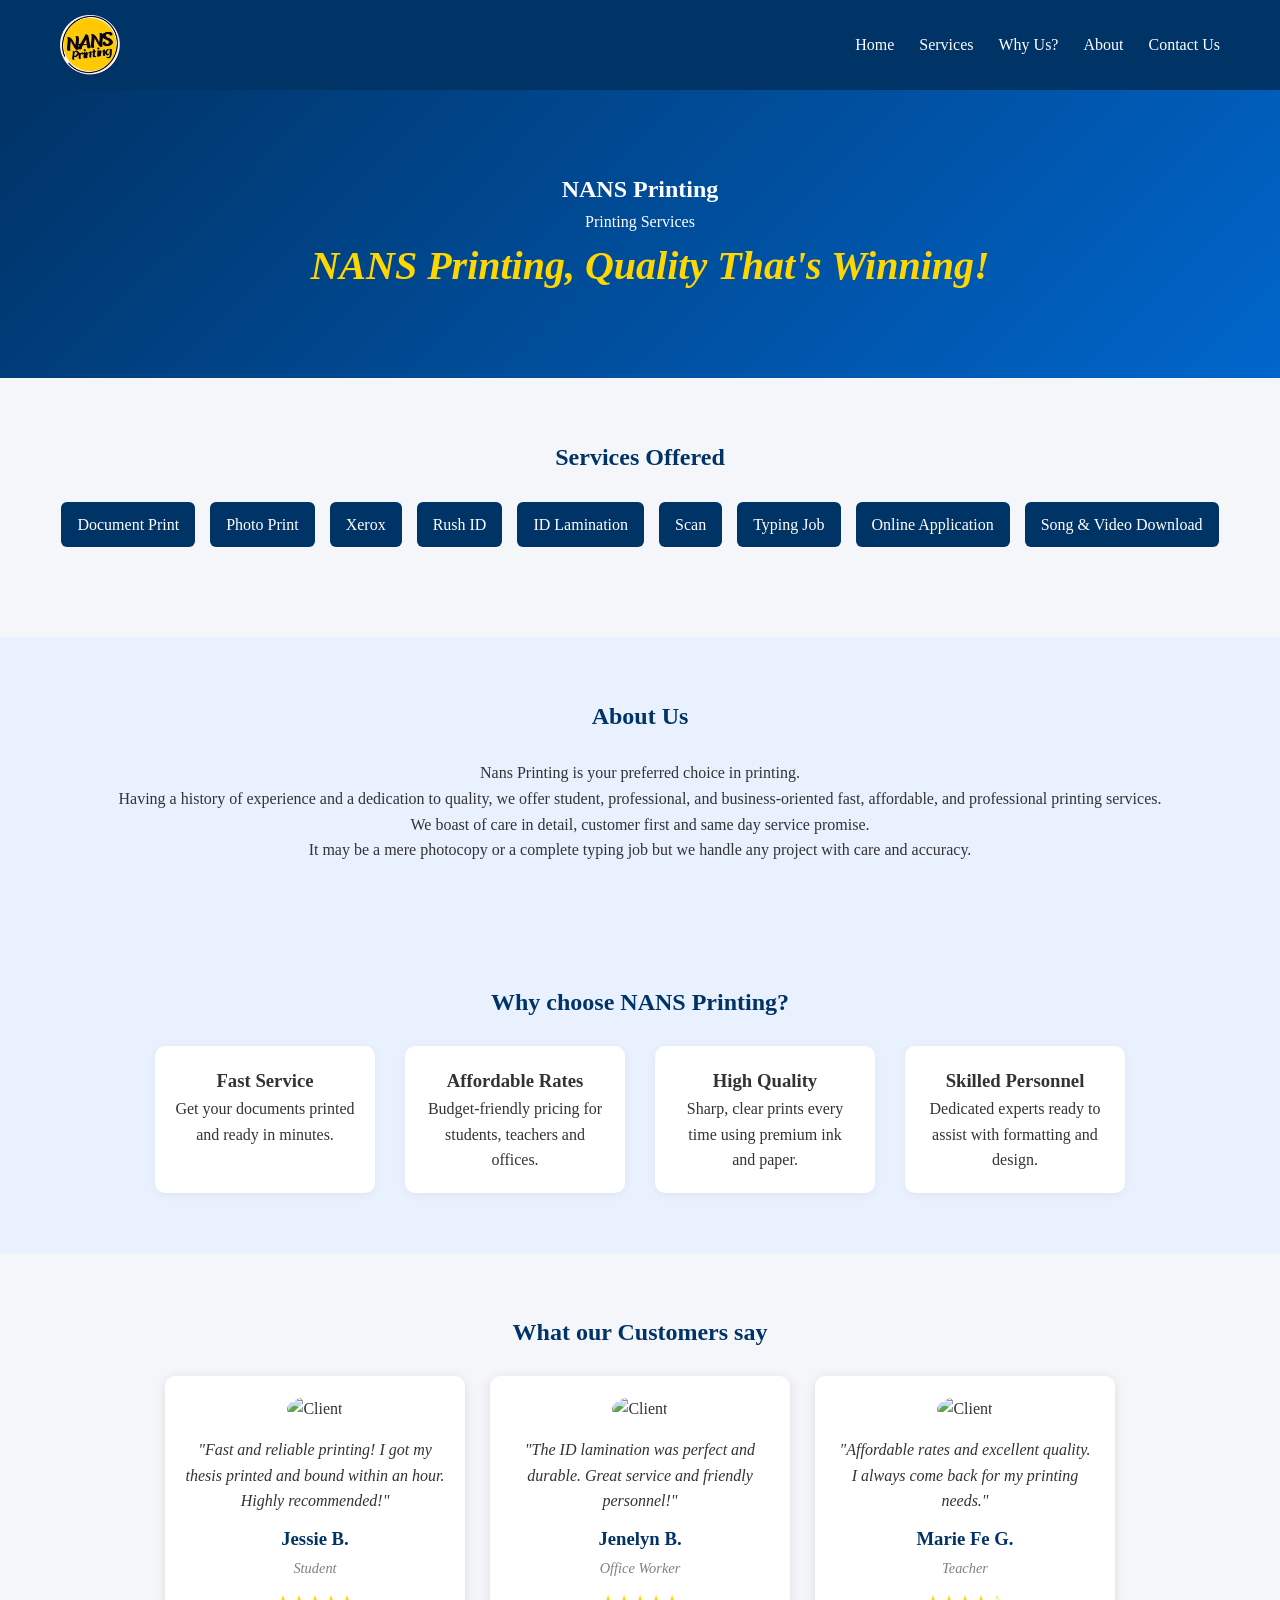
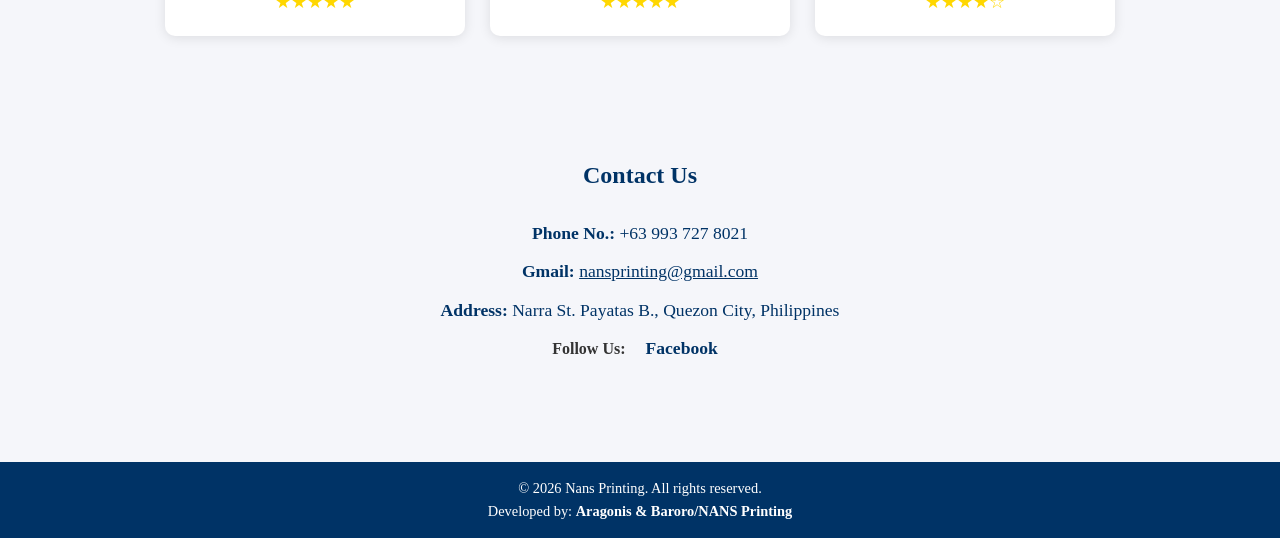
==== index.html @ 559a5e2a "Update index.html" ====
<!DOCTYPE html>
<html lang="en">
<head>
  <meta charset="UTF-8" />
  <meta name="viewport" content="width=device-width, initial-scale=1" />
  <title>NANS Printing</title>
  <link rel="stylesheet" href="style.css" />
</head>
<body>
  <header>
    <div class="logo">
      <img src="WEBSITE\logo.png" alt="Nans Printing" />
    </div>
    <nav>
      <ul class="nav-links">
        <li><a href="index.html">Home</a></li>
        <li><a href="services.html">Services</a></li>
        <li><a href="why.html">Why Us?</a></li>
        <li><a href="about.html">About</a></li>
        <li><a href="contact.html">Contact Us</a></li>
      </ul>
    </nav>
  </header>

  <section id="home" class="hero">
    <h2>NANS Printing</h2>
    <p>Printing Services</p>
    <h1 class="tagline">NANS Printing, Quality That's Winning!</h1>
  </section>

  <section id="services" class="services">
    <h2>Services Offered</h2>
    <div class="service-buttons">
      <a href="#docu" class="btn">Document Print</a>
      <a href="#photo" class="btn">Photo Print</a>
      <a href="#xerox" class="btn">Xerox</a>
      <a href="#id" class="btn">Rush ID</a>
      <a href="#laminate" class="btn">ID Lamination</a>
      <a href="#scan" class="btn">Scan</a>
      <a href="#typing" class="btn">Typing Job</a>
      <a href="#online" class="btn">Online Application</a>
      <a href="#download" class="btn">Song & Video Download</a>
    </div>

    <div class="service-details">
      <div id="docu" class="detail-card">
        <h3>Document Printing</h3>
        <img src="WEBSITE\docu.jpg" alt="Document printing sample" />
      </div>

      <div id="photo" class="detail-card">
        <h3>Photo Printing</h3>
        <img src="WEBSITE\photo.jpg" alt="Photo printing sample" />
      </div>

      <div id="xerox" class="detail-card">
        <h3>Xerox / Photocopy</h3>
        <img src="WEBSITE\xerox.jpg" alt="Photocopy sample" />
      </div>

      <div id="id" class="detail-card">
        <h3>Rush ID Printing</h3>
        <img src="WEBSITE\rush-id.jpg" alt="Sample ID Card" />
      </div>

      <div id="laminate" class="detail-card">
        <h3>ID Lamination</h3>
        <img src="WEBSITE\lamination.jpg" alt="Lamination sample" />
      </div>

      <div id="scan" class="detail-card">
        <h3>Scanning</h3>
        <img src="WEBSITE\scan.jpg" alt="Scan sample" />
      </div>

      <div id="typing" class="detail-card">
        <h3>Typing Job</h3>
        <img src="WEBSITE\typing.jpg" alt="Typing job sample" />
      </div>

      <div id="online" class="detail-card">
        <h3>Online Application</h3>
        <img src="WEBSITE\online.jpg" alt="Online application sample" />
      </div>

      <div id="download" class="detail-card">
        <h3>Song & Video Download</h3>
        <img src="WEBSITE\download.jpg" alt="Song & Video Download sample" />
      </div>
    </div>
  </section>

  <section id="about" class="about">
    <h2>About Us</h2>
    <p>
      Nans Printing is your preferred choice in printing.<br>
      Having a history of experience and a dedication to quality,
      we offer student, professional, and business-oriented fast,
      affordable, and professional printing services.<br>
    </p>
    <p>
      We boast of care in detail, customer first and same day service promise.<br>
      It may be a mere photocopy or a complete typing job
      but we handle any project with care and accuracy.<br>
    </p>
  </section>

  <section id="why-choose" class="why-choose">
    <h2>Why choose NANS Printing?</h2>
    <div class="reasons">
      <div class="reason">
        <h3>Fast Service</h3>
        <p>Get your documents printed and ready in minutes.</p>
      </div>
      <div class="reason">
        <h3>Affordable Rates</h3>
        <p>Budget-friendly pricing for students, teachers and offices.</p>
      </div>
      <div class="reason">
        <h3>High Quality</h3>
        <p>Sharp, clear prints every time using premium ink and paper.</p>
      </div>
      <div class="reason">
        <h3>Skilled Personnel</h3>
        <p>Dedicated experts ready to assist with formatting and design.</p>
      </div>
    </div>
  </section>

  <section id="testimonials" class="testimonials">
    <h2>What our Customers say</h2>
    <div class="inner">
      <div class="row">
        <div class="col">
          <div class="testimonial">
            <img src="customer1.jpg" alt="Client" />
            <p>"Fast and reliable printing! I got my thesis printed and bound within an hour. Highly recommended!"</p>
            <div class="name"><h3>Jessie B.</h3></div>
            <div class="position"><p>Student</p></div>
            <div class="stars">★★★★★</div>
          </div>
        </div>
        <div class="col">
          <div class="testimonial">
            <img src="customer2.jpg" alt="Client" />
            <p>"The ID lamination was perfect and durable. Great service and friendly personnel!"</p>
            <div class="name"><h3>Jenelyn B.</h3></div>
            <div class="position"><p>Office Worker</p></div>
            <div class="stars">★★★★★</div>
          </div>
        </div>
        <div class="col">
          <div class="testimonial">
            <img src="customer3.jpg" alt="Client" />
            <p>"Affordable rates and excellent quality. I always come back for my printing needs."</p>
            <div class="name"><h3>Marie Fe G.</h3></div>
            <div class="position"><p>Teacher</p></div>
            <div class="stars">★★★★☆</div>
          </div>
        </div>
      </div>
    </div>
  </section>

  <section id="contact" class="contact">
    <h2>Contact Us</h2>
    <p><strong>Phone No.:</strong> +63 993 727 8021</p>
    <p>
      <strong>Gmail:</strong>
      <a href="mailto:nansprinting@gmail.com">nansprinting@gmail.com</a>
    </p>
    <p><strong>Address:</strong> Narra St. Payatas B., Quezon City, Philippines</p>
    <div class="social-links">
      <strong>Follow Us:</strong>
      <a href="https://www.facebook.com/nanske.flores" target="_blank"><i class="fab fa-facebook"></i> Facebook</a>
    </div>
  </section>

  <footer>
    <p>&copy; <span id="year"></span> Nans Printing. All rights reserved.</p>
    <p>Developed by: <strong>Aragonis & Baroro/NANS Printing</strong></p>
  </footer>

  <script>
    document.getElementById("year").textContent = new Date().getFullYear();
  </script>
</body>
</html>
---- style.css ----
* {
  box-sizing: border-box;
  margin: 0;
  padding: 0;
  font-family: Tahoma;
}

body {
  background-color: #f5f6fa;
  color: #333;
  line-height: 1.6;
}

header {
  background-color: #003366;
  color: white;
  display: flex;
  flex-wrap: wrap;
  justify-content: space-between;
  align-items: center;
  padding: 15px 60px;
}

.logo {
  display: flex;
  align-items: center;
  gap: 10px;
}

.logo img {
  width: 60px;
  height: auto;
  object-fit: contain;
  border-radius: 8px;
}

.tagline {
  font-style: italic;
  font-size: 2.5rem;
  margin-left: 20px;
  color: #ffd700;
}

.nav-links {
  list-style: none;
  display: flex;
  gap: 25px;
}

.nav-links a {
  color: white;
  text-decoration: none;
  font-weight: 500;
}

.nav-links a:hover {
  color: #ffd700;
}

.hero {
  text-align: center;
  padding: 80px 20px;
  background: linear-gradient(135deg, #003366, #0066cc);
  color: white;
}

.services {
  padding: 60px 20px;
  text-align: center;
}

.services h2 {
  color: #003366;
  margin-bottom: 25px;
}

.service-buttons {
  display: flex;
  flex-wrap: wrap;
  justify-content: center;
  gap: 15px;
  margin-bottom: 30px;
}

.btn {
  background-color: #003366;
  color: white;
  padding: 10px 16px;
  border-radius: 6px;
  text-decoration: none;
  font-weight: 500;
  transition: 0.3s;
}

.btn:hover {
  background-color: #0055aa;
}

.detail-card {
  display: none;
  background: white;
  padding: 25px;
  margin: 0 auto 30px;
  max-width: 700px;
  border-radius: 12px;
  box-shadow: 0 2px 8px rgba(0,0,0,0.1);
  text-align: center;
  animation: fadeIn 0.3s ease-in-out;
}

.detail-card:target {
  display: block;
}

.detail-card img {
  max-width: 100%;
  height: auto;
  border-radius: 8px;
  margin-bottom: 15px;
}

.close-btn {
  display: inline-block;
  margin-top: 15px;
  background-color: #0055aa;
  color: white;
  padding: 8px 14px;
  border-radius: 6px;
  text-decoration: none;
}

.close-btn:hover {
  background-color: #003366;
}

@keyframes fadeIn {
  from {opacity: 0; transform: translateY(10px);}
  to {opacity: 1; transform: translateY(0);}
}

.about, .contact, .why-choose, .testimonials {
  padding: 60px 20px;
  text-align: center;
}

.about, .why-choose {
  background-color: #e9f1ff;
}

.about h2, .contact h2, .why-choose h2, .testimonials h2 {
  color: #003366;
  margin-bottom: 25px;
}

.about-split {
  display: grid;
  grid-template-columns: 1fr 1fr;
  grid-template-rows: 1fr 1fr;
  gap: 0;
  padding: 0;
  background: #fff;
}

.about-split .about-img {
  width: 100%;
  height: 100%;
  overflow: hidden;
  display: flex;
  align-items: stretch;
}

.about-split .about-img img {
  width: 100%;
  height: 100%;
  max-height: 380px;
  object-fit: cover;
  display: block;
}

.about-split .about-hero,
.about-split .about-para {
  display: flex;
  flex-direction: column;
  justify-content: center;
  align-items: center;
  background: #fff;
  padding: 40px 30px 30px 30px;
  text-align: center;
}

.about-split .about-hero h2 {
  font-size: 2rem;
  margin-bottom: 12px;
  font-weight: 900;
  letter-spacing: 1px;
  color: #121212;
  text-transform: uppercase;
  border-bottom: 3px solid #23b167;
  display: inline-block;
  padding-bottom: 2px;
}

.about-split .about-hero p {
  font-size: 1rem;
  color: #222;
}

.about-split .about-para p {
  font-size: 1rem;
  color: #222;
}

.about-split {
  display: grid;
  grid-template-columns: 1fr 1fr;
  gap: 10px;
  padding: 40px 20px;
  align-items: center;
  background-color: white;
}

.about-split .about-image img {
  width: 100%;
  height: auto;
  border-radius: 8px;
  object-fit: cover;
}

.about-split .about-text {
  text-align: center;
  font-size: 0.9rem;
  color: #333;
  padding: 10px 30px;
}

.about-split h2 {
  font-weight: 900;
  text-transform: uppercase;
  font-size: 1.3rem;
  margin-bottom: 12px;
  color: #000;
  border-bottom: 3px solid #ffd700;
  width: fit-content;
  margin-left: auto;
  margin-right: auto;
}

@media (max-width: 900px) {
  .about-split {
    grid-template-columns: 1fr;
    grid-template-rows: repeat(4, auto);
  }
  .about-split .about-img img {
    max-height: 240px;
  }
}

.why-choose .reasons {
  display: flex;
  flex-wrap: wrap;
  justify-content: center;
  gap: 30px;
}

.why-choose .reason {
  background: white;
  padding: 20px;
  border-radius: 10px;
  box-shadow: 0 2px 10px rgba(0,0,0,0.05);
  width: 220px;
  text-align: center;
}

.testimonials .inner {
  max-width: 1000px;
  margin: 0 auto;
}

.testimonials .row {
  display: flex;
  flex-wrap: wrap;
  justify-content: center;
  gap: 25px;
}

.testimonials .col {
  background: white;
  border-radius: 10px;
  box-shadow: 0 2px 12px rgba(0,0,0,0.1);
  padding: 20px;
  max-width: 300px;
}

.testimonials .testimonial img {
  border-radius: 50%;
  width: 80px;
  height: 80px;
  object-fit: cover;
  margin-bottom: 15px;
}

.testimonials .testimonial p {
  font-style: italic;
  margin-bottom: 10px;
}

.testimonials .name h3 {
  color: #003366;
  margin-bottom: 3px;
}

.testimonials .position p {
  font-size: 0.9em;
  color: gray;
  margin-bottom: 8px;
}

.testimonials .stars {
  color: #ffd700;
  font-size: 1.1rem;
}

.why-combined-container {
  padding: 60px 0 60px 0;
  background: #fff;
}

.why-custom {
  text-align: center;
  margin-bottom: 40px;
}

.why-custom h2 {
  font-size: 2.8rem;
  font-weight: 800;
  margin-bottom: 18px;
  color: #222;
}

.why-custom p {
  font-size: 1.3rem;
  font-weight: 300;
  line-height: 1.6;
  max-width: 950px;
  margin: 0 auto 28px auto;
  color: #444;
}

.why-features {
  display: flex;
  flex-wrap: wrap;
  justify-content: center;
  gap: 28px;
  margin-top: 24px;
}

.why-features > div {
  background: #f5f6fa;
  padding: 20px 25px;
  border-radius: 10px;
  box-shadow: 0 2px 10px rgba(0,0,0,0.06);
  width: 220px;
  min-height: 160px;
  text-align: center;
}

.why-features h3 {
  color: #003366;
  font-size: 1.2rem;
  margin-bottom: 8px;
  font-weight: 700;
}

.why-features p {
  color: #333;
  font-size: 1rem;
}

.testimonials-custom {
  padding: 50px 20px 20px 20px;
  text-align: center;
  background-color: #fff1a0;
  color: #333;
  font-family: 'Segoe UI', Tahoma, Geneva, Verdana, sans-serif;
  max-width: 700px;
  margin: 0 auto;
  border-radius: 10px;
  box-shadow: 0 2px 16px rgba(0,0,0,0.06);
  position: relative;
}

.testimonial-slider {
  display: flex;
  align-items: center;
  justify-content: center;
  gap: 20px;
}

.testimonial-btn {
  background: #fff;
  border: 2px solid #ffd700;
  color: #ffd700;
  border-radius: 50%;
  width: 44px;
  height: 44px;
  font-size: 2rem;
  cursor: pointer;
  transition: background 0.2s, color 0.2s;
}

.testimonial-btn:hover {
  background: #ffd700;
  color: #fff;
}

.testimonial-content {
  width: 470px;
  min-height: 220px;
  position: relative;
  display: flex;
  overflow: hidden;
  justify-content: center;
}

.testimonial-item {
  display: none;
  flex-direction: column;
  align-items: center;
  width: 100%;
  transition: opacity 0.3s;
  position: absolute;
  left: 0;
  top: 0;
}

.testimonial-item.active {
  display: flex;
  position: static;
}

.testimonial-quote {
  font-size: 4rem;
  color: #ffd700;
  margin-bottom: 10px;
  font-weight: 900;
  line-height: 1;
}

.testimonial-content blockquote {
  font-style: italic;
  font-size: 1.2rem;
  margin: 0 20px 15px 20px;
  color: #555;
}

.testimonial-content cite {
  display: block;
  font-weight: 600;
  font-style: normal;
  font-size: 1rem;
  color: #777;
  margin-top: 6px;
}

@media (max-width: 900px) {
  .testimonial-content {
    width: 92vw;
    min-height: 190px;
  }
}


@media (max-width: 900px) {
  .why-features {
    flex-direction: column;
    align-items: center;
    gap: 20px;
  }
  .testimonial-content {
    width: 92vw;
    min-height: 190px;
  }
}


.contact p, .contact a {
  font-size: 1.1rem;
  color: #003366;
  margin: 10px 0;
}

.custom-contact-block {
  padding: 60px 10px 36px 10px;
  text-align: center;
  background: #fffbe9;
}

.custom-contact-block h2 {
  font-size: 2rem;
  color: #876800;
  margin-bottom: 10px;
  font-weight: bold;
  display: inline-block;
  border-bottom: 2.5px solid #ffd700;
  padding-bottom: 5px;
}

.custom-contact-block p {
  font-size: 1rem;
  color: #816303;
  margin-bottom: 38px;
}

.custom-contact-list {
  display: flex;
  flex-wrap: wrap;
  justify-content: center;
  gap: 24px;
  margin-top: 10px;
}

.contact-box {
  display: flex;
  align-items: flex-start;
  background: #fffdfa;
  border: 3px solid #ffd700;
  border-radius: 12px;
  padding: 12px 17px 12px 12px;
  min-width: 300px;
  max-width: 245px;
  box-shadow: 0 1px 6px rgba(162, 127, 9, 0.07);
  gap: 14px;
  margin-bottom: 10px;
  text-align: left;
  transition: box-shadow 0.24s, border-color 0.24s;
}

.contact-box:hover {
  box-shadow: 0 4px 16px rgba(255,215,0, 0.16);
  border-color: #e6c200;
}

.contact-icon {
  width: 38px;
  height: 38px;
  margin-top: 3px;
  flex-shrink: 0;
  display: flex;
  align-items: center;
  justify-content: center;
}

.location-icon {
  border-radius: 50%;
  background: linear-gradient(135deg, #ffd700 70%, #fff6a0 100%);
  position: relative;
}
.location-icon:after {
  content: '';
  display: block;
  width: 13px;
  height: 13px;
  background: #fff;
  border-radius: 50%;
  position: absolute;
  left: 12px;
  top: 9px;
  border: 2px solid #ffd700;
}
.location-icon:before {
  content: '';
  position: absolute;
  left: 15px;
  top: 22px;
  width: 8px;
  height: 10px;
  border-radius: 6px 6px 15px 15px/7px 7px 17px 17px;
  background: #ffd700;
}

.phone-icon {
  background: #ffd700;
  border-radius: 10px;
  position: relative;
}
.phone-icon:before {
  content: '';
  position: absolute;
  left: 12px;
  top: 8px;
  width: 13px;
  height: 18px;
  border-radius: 7px 7px 13px 13px/6px 6px 14px 14px;
  background: #fff;
  border: 2px solid #ffd700;
  border-bottom-width: 5px;
  transform: rotate(-25deg);
}
.phone-icon:after {
  content: '';
  position: absolute;
  left: 19px;
  top: 24px;
  width: 4px;
  height: 4px;
  border-radius: 50%;
  background: #fffbe9;
  border: 1.5px solid #ffd700;
}

.email-icon {
  position: relative;
  background: #ffd700;
  border-radius: 8px;
}
.email-icon:before {
  content: '';
  display: block;
  position: absolute;
  left: 7px;
  top: 10px;
  width: 24px;
  height: 16px;
  background: #fff;
  border: 2px solid #ffd700;
  border-radius: 5px;
}
.email-icon:after {
  content: '';
  position: absolute;
  left: 9px;
  top: 16px;
  width: 20px;
  height: 4px;
  border-bottom: 2.4px solid #ffd700;
  border-radius: 1.5px;
  transform: rotate(-7deg);
  background: transparent;
}

.fax-icon {
  position: relative;
  background: #ffe476;
  border-radius: 10px;
}
.fax-icon:before {
  content: '';
  position: absolute;
  left: 8px;
  top: 10px;
  width: 22px;
  height: 15px;
  background: #fff;
  border: 2px solid #ffd700;
  border-radius: 3px;
}
.fax-icon:after {
  content: '';
  position: absolute;
  left: 15px;
  top: 23px;
  width: 8px;
  height: 6px;
  border-radius: 2px 2px 6px 6px/2px 2px 5px 5px;
  background: #fffbe9;
  border: 1.7px solid #ffd700;
}

.contact-box strong {
  display: block;
  font-size: 1rem;
  color: #bc9a00;
  margin-bottom: 3px;
}
.contact-box p {
  margin: 0;
  font-size: 0.96rem;
  color: #494307;
}

@media (max-width: 725px) {
  .custom-contact-list {
    flex-direction: column;
    align-items: center;
    gap: 18px;
  }
  .contact-box {
    width: 98vw;
    max-width: 100%;
    min-width: 0;
  }
}

.social-links a {
  color: #003366;
  text-decoration: none;
  margin: 0 10px;
  font-weight: 600;
}

.social-links a i {
  margin-right: 6px;
}

.social-links a:hover {
  color: #0055aa;
}

footer {
  background-color: #003366;
  color: white;
  text-align: center;
  padding: 15px;
  margin-top: 40px;
  font-size: 0.9em;
}

@media (max-width: 768px) {
  header {
    flex-direction: column;
    padding: 20px;
  }
  
  .nav-links {
    gap: 15px;
    flex-wrap: wrap;
    justify-content: center;
    margin-top: 10px;
  }

  .why-choose .reasons {
    flex-direction: column;
    gap: 20px;
  }

  .testimonials .row {
    flex-direction: column;
    gap: 20px;
  }
}
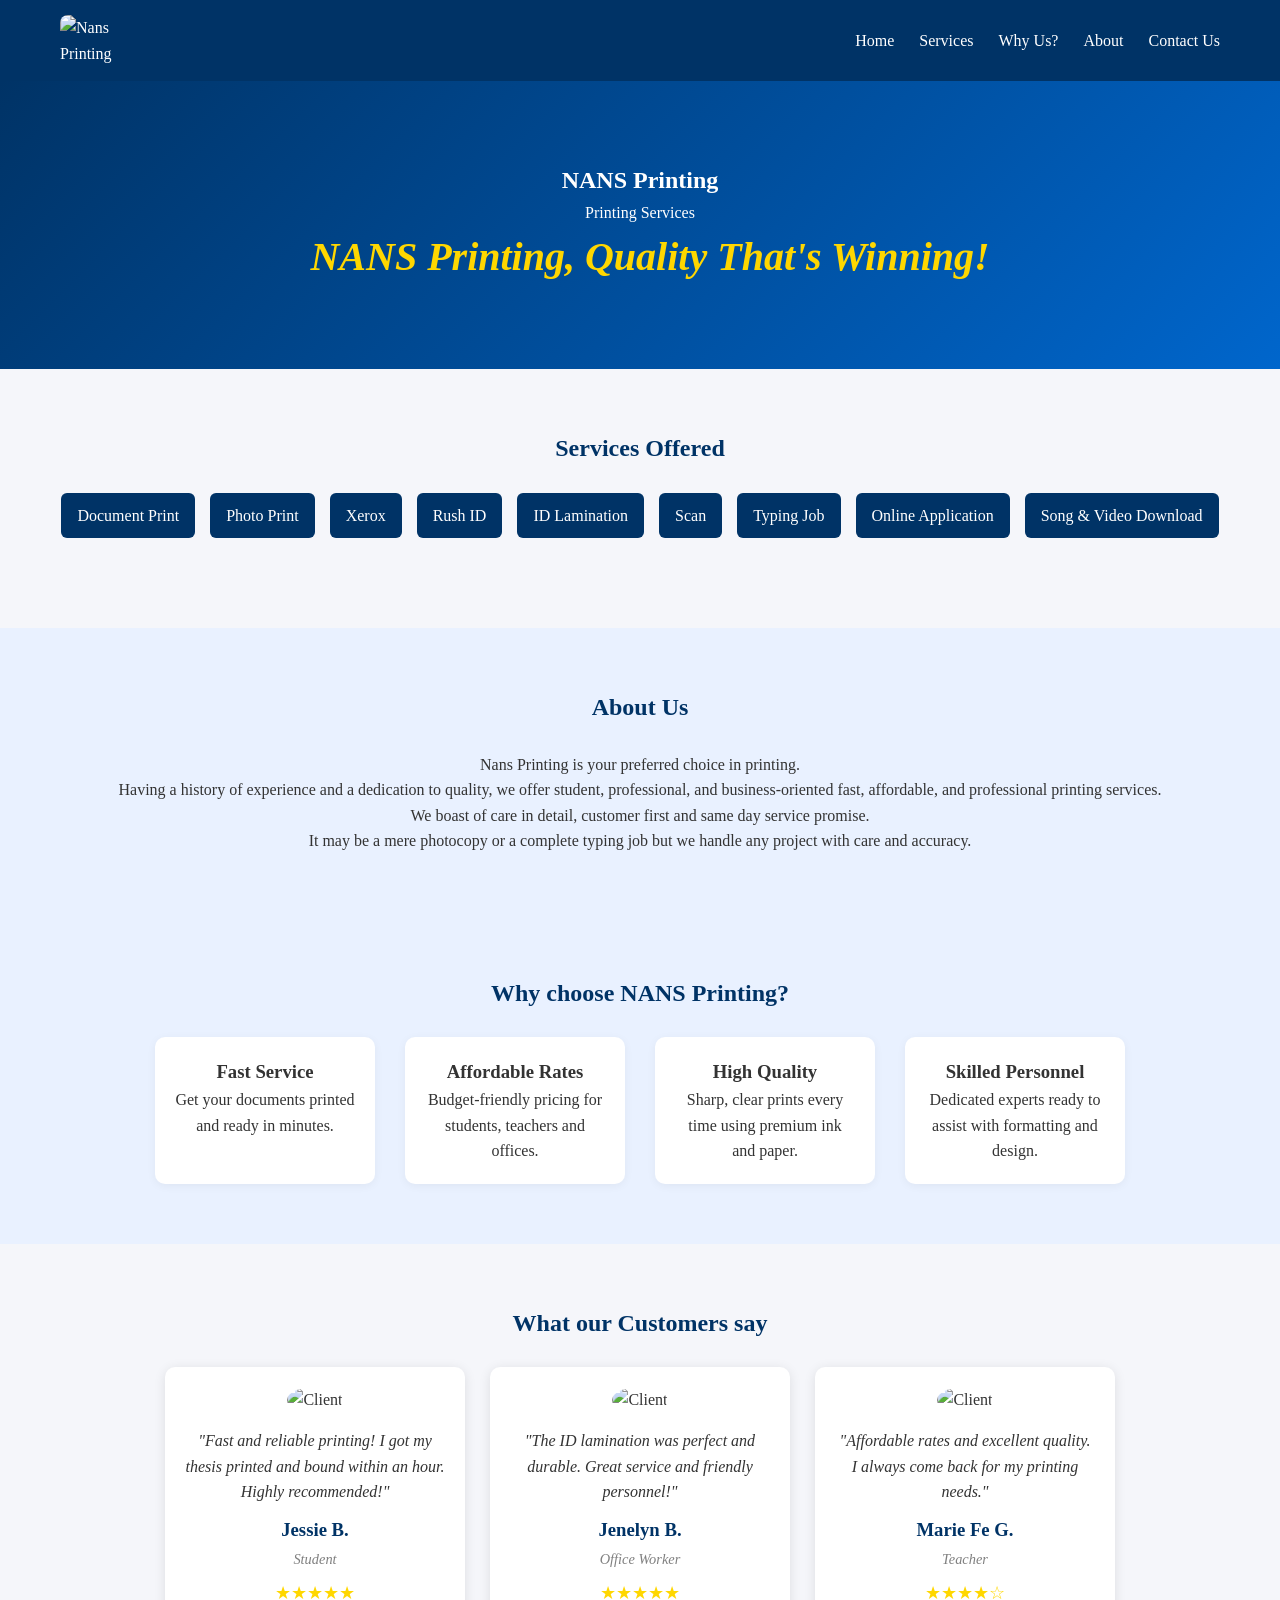
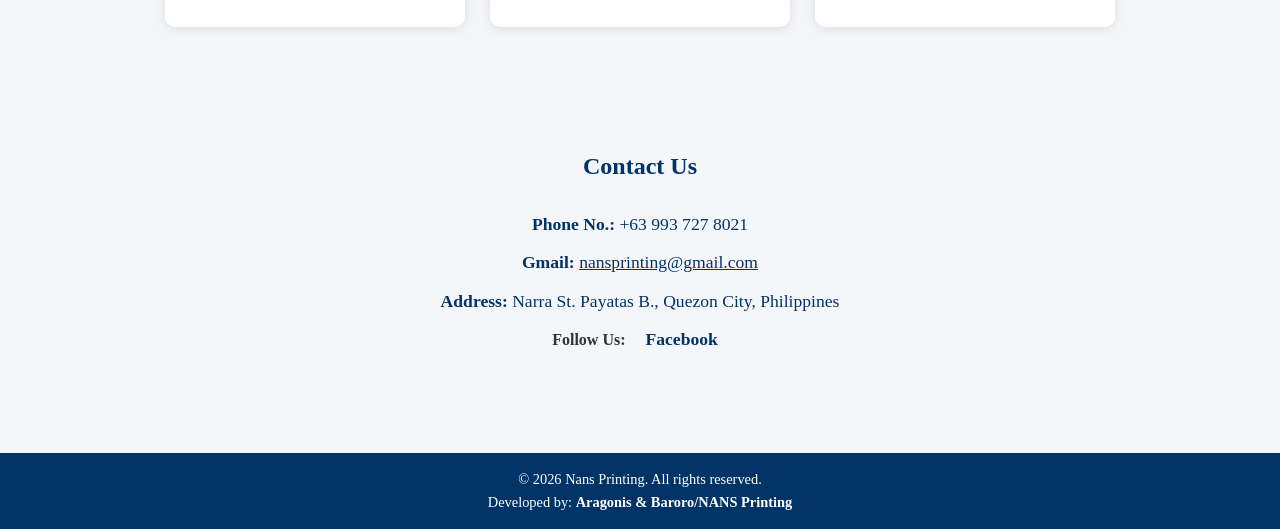
==== commit 747ba20e: "Update index.html" ====
--- a/index.html
+++ b/index.html
@@ -9,7 +9,7 @@
 <body>
   <header>
     <div class="logo">
-      <img src="WEBSITE\logo.png" alt="Nans Printing" />
+      <img src="nansprinting\WEBSITE\logo.png" alt="Nans Printing" />
     </div>
     <nav>
       <ul class="nav-links">
@@ -45,12 +45,12 @@
     <div class="service-details">
       <div id="docu" class="detail-card">
         <h3>Document Printing</h3>
-        <img src="WEBSITE\docu.jpg" alt="Document printing sample" />
+        <img src="nansprinting\WEBSITE\docu.jpg" alt="Document printing sample" />
       </div>
 
       <div id="photo" class="detail-card">
         <h3>Photo Printing</h3>
-        <img src="WEBSITE\photo.jpg" alt="Photo printing sample" />
+        <img src="nansprinting\WEBSITE\photo.jpg" alt="Photo printing sample" />
       </div>
 
       <div id="xerox" class="detail-card">
@@ -60,22 +60,22 @@
 
       <div id="id" class="detail-card">
         <h3>Rush ID Printing</h3>
-        <img src="WEBSITE\rush-id.jpg" alt="Sample ID Card" />
+        <img src="nansprinting\WEBSITE\rush-id.jpg" alt="Sample ID Card" />
       </div>
 
       <div id="laminate" class="detail-card">
         <h3>ID Lamination</h3>
-        <img src="WEBSITE\lamination.jpg" alt="Lamination sample" />
+        <img src="nansprinting\WEBSITE\lamination.jpg" alt="Lamination sample" />
       </div>
 
       <div id="scan" class="detail-card">
         <h3>Scanning</h3>
-        <img src="WEBSITE\scan.jpg" alt="Scan sample" />
+        <img src="nansprinting\WEBSITE\scan.jpg" alt="Scan sample" />
       </div>
 
       <div id="typing" class="detail-card">
         <h3>Typing Job</h3>
-        <img src="WEBSITE\typing.jpg" alt="Typing job sample" />
+        <img src="nansprinting\WEBSITE\typing.jpg" alt="Typing job sample" />
       </div>
 
       <div id="online" class="detail-card">
@@ -85,7 +85,7 @@
 
       <div id="download" class="detail-card">
         <h3>Song & Video Download</h3>
-        <img src="WEBSITE\download.jpg" alt="Song & Video Download sample" />
+        <img src="nansprinting\WEBSITE\download.jpg" alt="Song & Video Download sample" />
       </div>
     </div>
   </section>
@@ -187,3 +187,4 @@
 </body>
 </html>
 
+
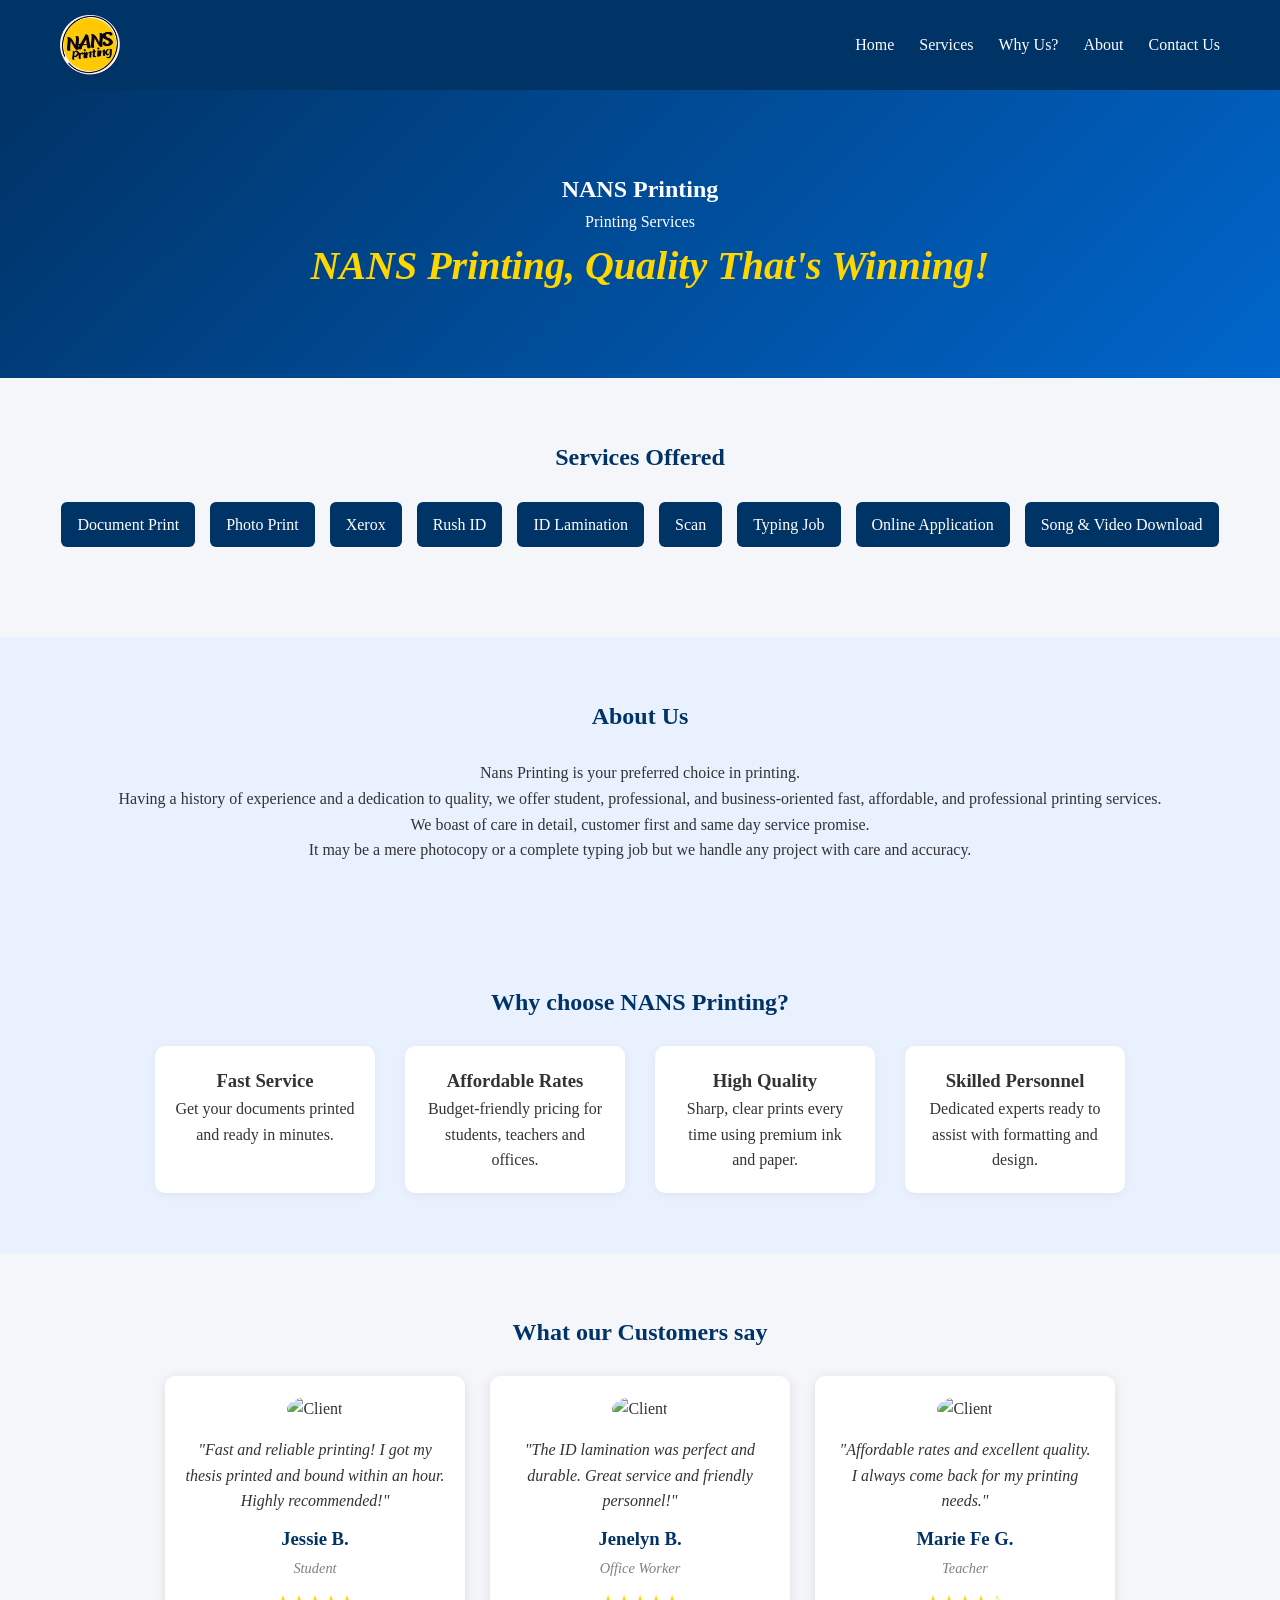
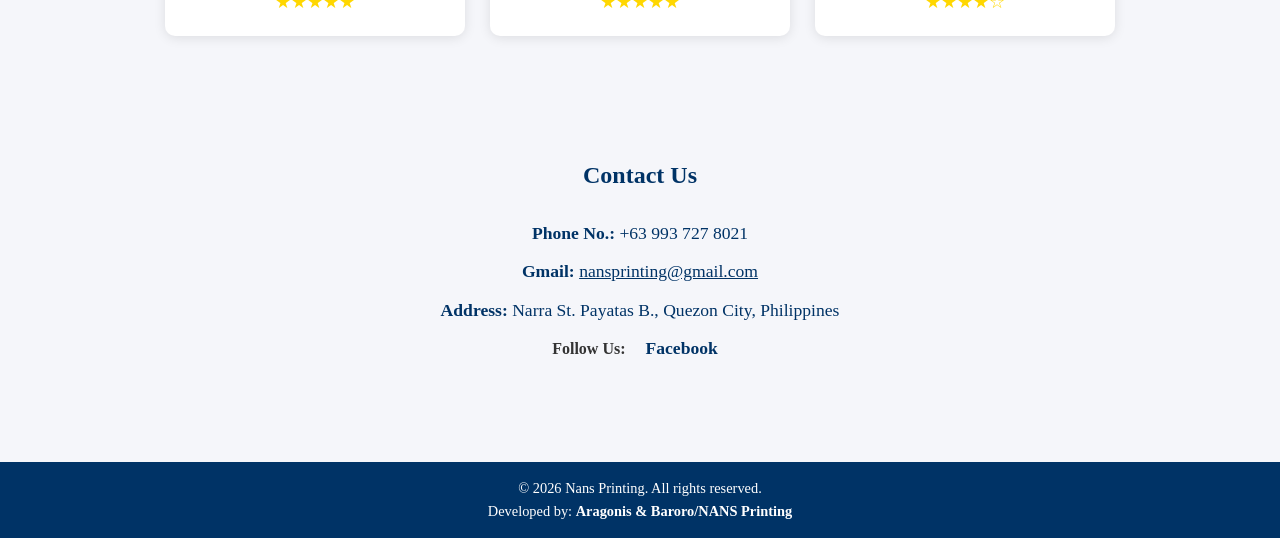
==== commit 64590bf7: "Update index.html" ====
--- a/index.html
+++ b/index.html
@@ -9,7 +9,7 @@
 <body>
   <header>
     <div class="logo">
-      <img src="nansprinting\WEBSITE\logo.png" alt="Nans Printing" />
+      <img src="\WEBSITE\logo.png" alt="Nans Printing" />
     </div>
     <nav>
       <ul class="nav-links">
@@ -55,7 +55,7 @@
 
       <div id="xerox" class="detail-card">
         <h3>Xerox / Photocopy</h3>
-        <img src="WEBSITE\xerox.jpg" alt="Photocopy sample" />
+        <img src="nansprinting\WEBSITE\xerox.jpg" alt="Photocopy sample" />
       </div>
 
       <div id="id" class="detail-card">
@@ -80,7 +80,7 @@
 
       <div id="online" class="detail-card">
         <h3>Online Application</h3>
-        <img src="WEBSITE\online.jpg" alt="Online application sample" />
+        <img src="nansprinting\WEBSITE\online.jpg" alt="Online application sample" />
       </div>
 
       <div id="download" class="detail-card">
@@ -188,3 +188,5 @@
 </html>
 
 
+
+
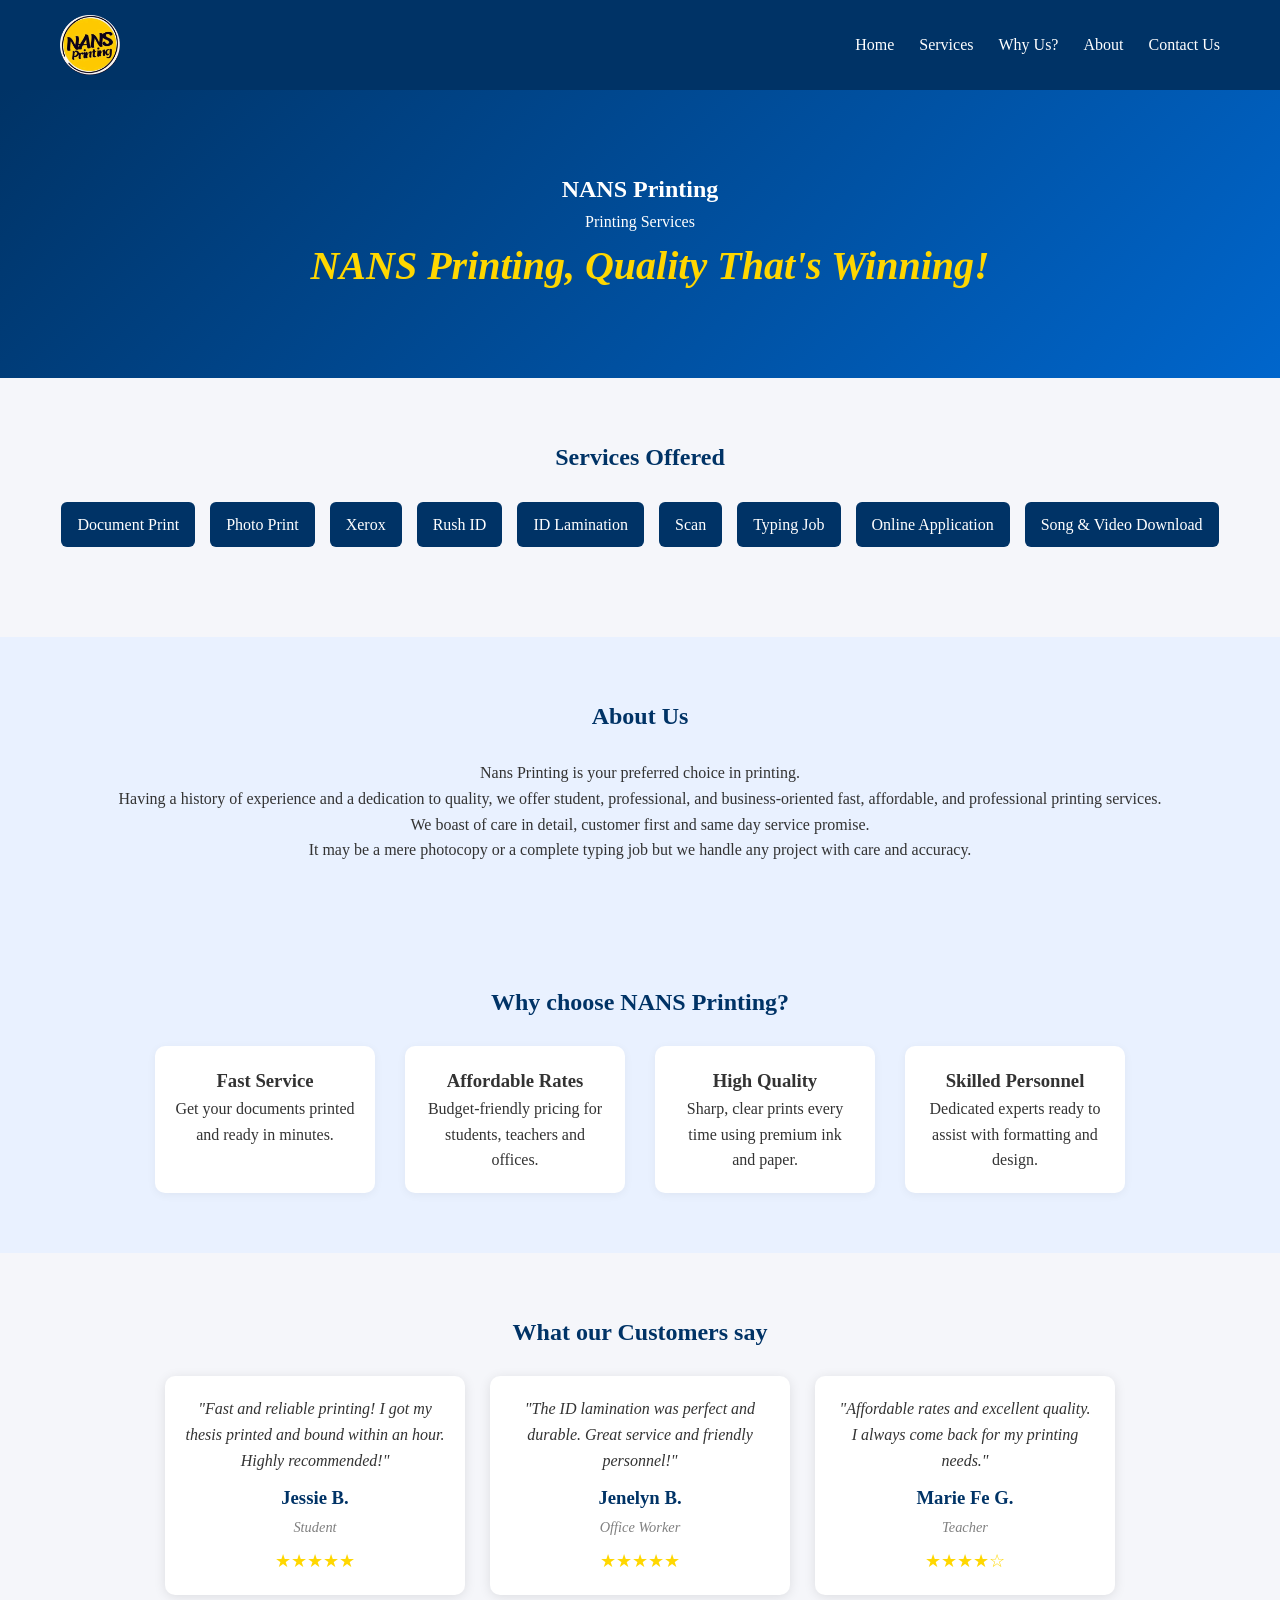
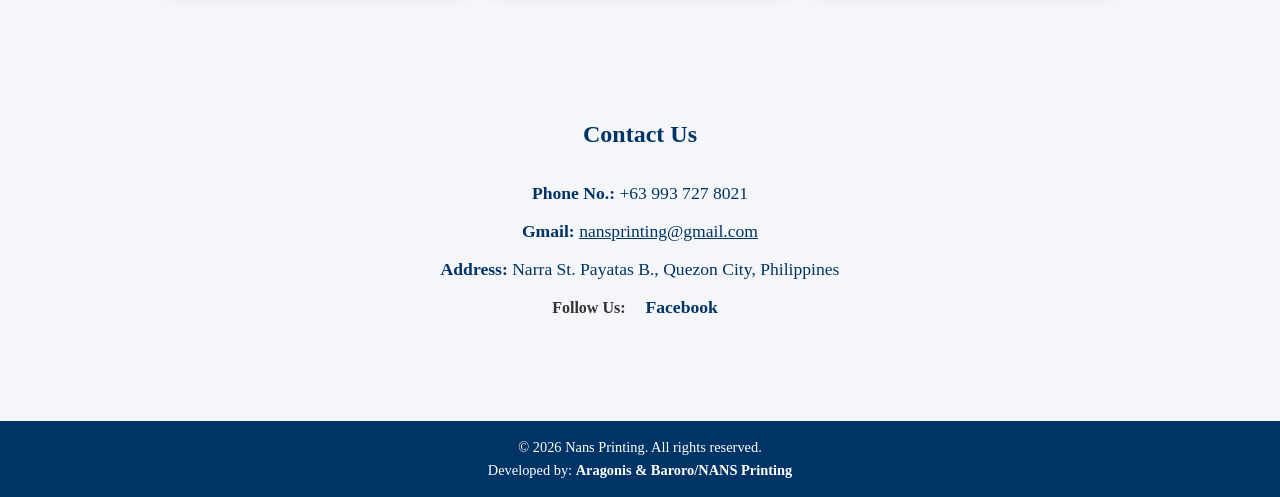
==== commit 3da3cee7: "Update index.html" ====
--- a/index.html
+++ b/index.html
@@ -9,7 +9,7 @@
 <body>
   <header>
     <div class="logo">
-      <img src="\WEBSITE\logo.png" alt="Nans Printing" />
+      <img src="WEBSITE\logo.png" alt="Nans Printing" />
     </div>
     <nav>
       <ul class="nav-links">
@@ -45,47 +45,47 @@
     <div class="service-details">
       <div id="docu" class="detail-card">
         <h3>Document Printing</h3>
-        <img src="nansprinting\WEBSITE\docu.jpg" alt="Document printing sample" />
+        <img src="WEBSITE\docu.jpg" alt="Document printing sample" />
       </div>
 
       <div id="photo" class="detail-card">
         <h3>Photo Printing</h3>
-        <img src="nansprinting\WEBSITE\photo.jpg" alt="Photo printing sample" />
+        <img src="WEBSITE\photo.jpg" alt="Photo printing sample" />
       </div>
 
       <div id="xerox" class="detail-card">
         <h3>Xerox / Photocopy</h3>
-        <img src="nansprinting\WEBSITE\xerox.jpg" alt="Photocopy sample" />
+        <img src="WEBSITE\xerox.jpg" alt="Photocopy sample" />
       </div>
 
       <div id="id" class="detail-card">
         <h3>Rush ID Printing</h3>
-        <img src="nansprinting\WEBSITE\rush-id.jpg" alt="Sample ID Card" />
+        <img src="WEBSITE\rush-id.jpg" alt="Sample ID Card" />
       </div>
 
       <div id="laminate" class="detail-card">
         <h3>ID Lamination</h3>
-        <img src="nansprinting\WEBSITE\lamination.jpg" alt="Lamination sample" />
+        <img src="WEBSITE\lamination.jpg" alt="Lamination sample" />
       </div>
 
       <div id="scan" class="detail-card">
         <h3>Scanning</h3>
-        <img src="nansprinting\WEBSITE\scan.jpg" alt="Scan sample" />
+        <img src="WEBSITE\scan.jpg" alt="Scan sample" />
       </div>
 
       <div id="typing" class="detail-card">
         <h3>Typing Job</h3>
-        <img src="nansprinting\WEBSITE\typing.jpg" alt="Typing job sample" />
+        <img src="WEBSITE\typing.jpg" alt="Typing job sample" />
       </div>
 
       <div id="online" class="detail-card">
         <h3>Online Application</h3>
-        <img src="nansprinting\WEBSITE\online.jpg" alt="Online application sample" />
+        <img src="WEBSITE\online.jpg" alt="Online application sample" />
       </div>
 
       <div id="download" class="detail-card">
         <h3>Song & Video Download</h3>
-        <img src="nansprinting\WEBSITE\download.jpg" alt="Song & Video Download sample" />
+        <img src="WEBSITE\download.jpg" alt="Song & Video Download sample" />
       </div>
     </div>
   </section>
@@ -133,7 +133,6 @@
       <div class="row">
         <div class="col">
           <div class="testimonial">
-            <img src="customer1.jpg" alt="Client" />
             <p>"Fast and reliable printing! I got my thesis printed and bound within an hour. Highly recommended!"</p>
             <div class="name"><h3>Jessie B.</h3></div>
             <div class="position"><p>Student</p></div>
@@ -142,7 +141,6 @@
         </div>
         <div class="col">
           <div class="testimonial">
-            <img src="customer2.jpg" alt="Client" />
             <p>"The ID lamination was perfect and durable. Great service and friendly personnel!"</p>
             <div class="name"><h3>Jenelyn B.</h3></div>
             <div class="position"><p>Office Worker</p></div>
@@ -151,7 +149,6 @@
         </div>
         <div class="col">
           <div class="testimonial">
-            <img src="customer3.jpg" alt="Client" />
             <p>"Affordable rates and excellent quality. I always come back for my printing needs."</p>
             <div class="name"><h3>Marie Fe G.</h3></div>
             <div class="position"><p>Teacher</p></div>
@@ -190,3 +187,7 @@
 
 
 
+
+
+
+
